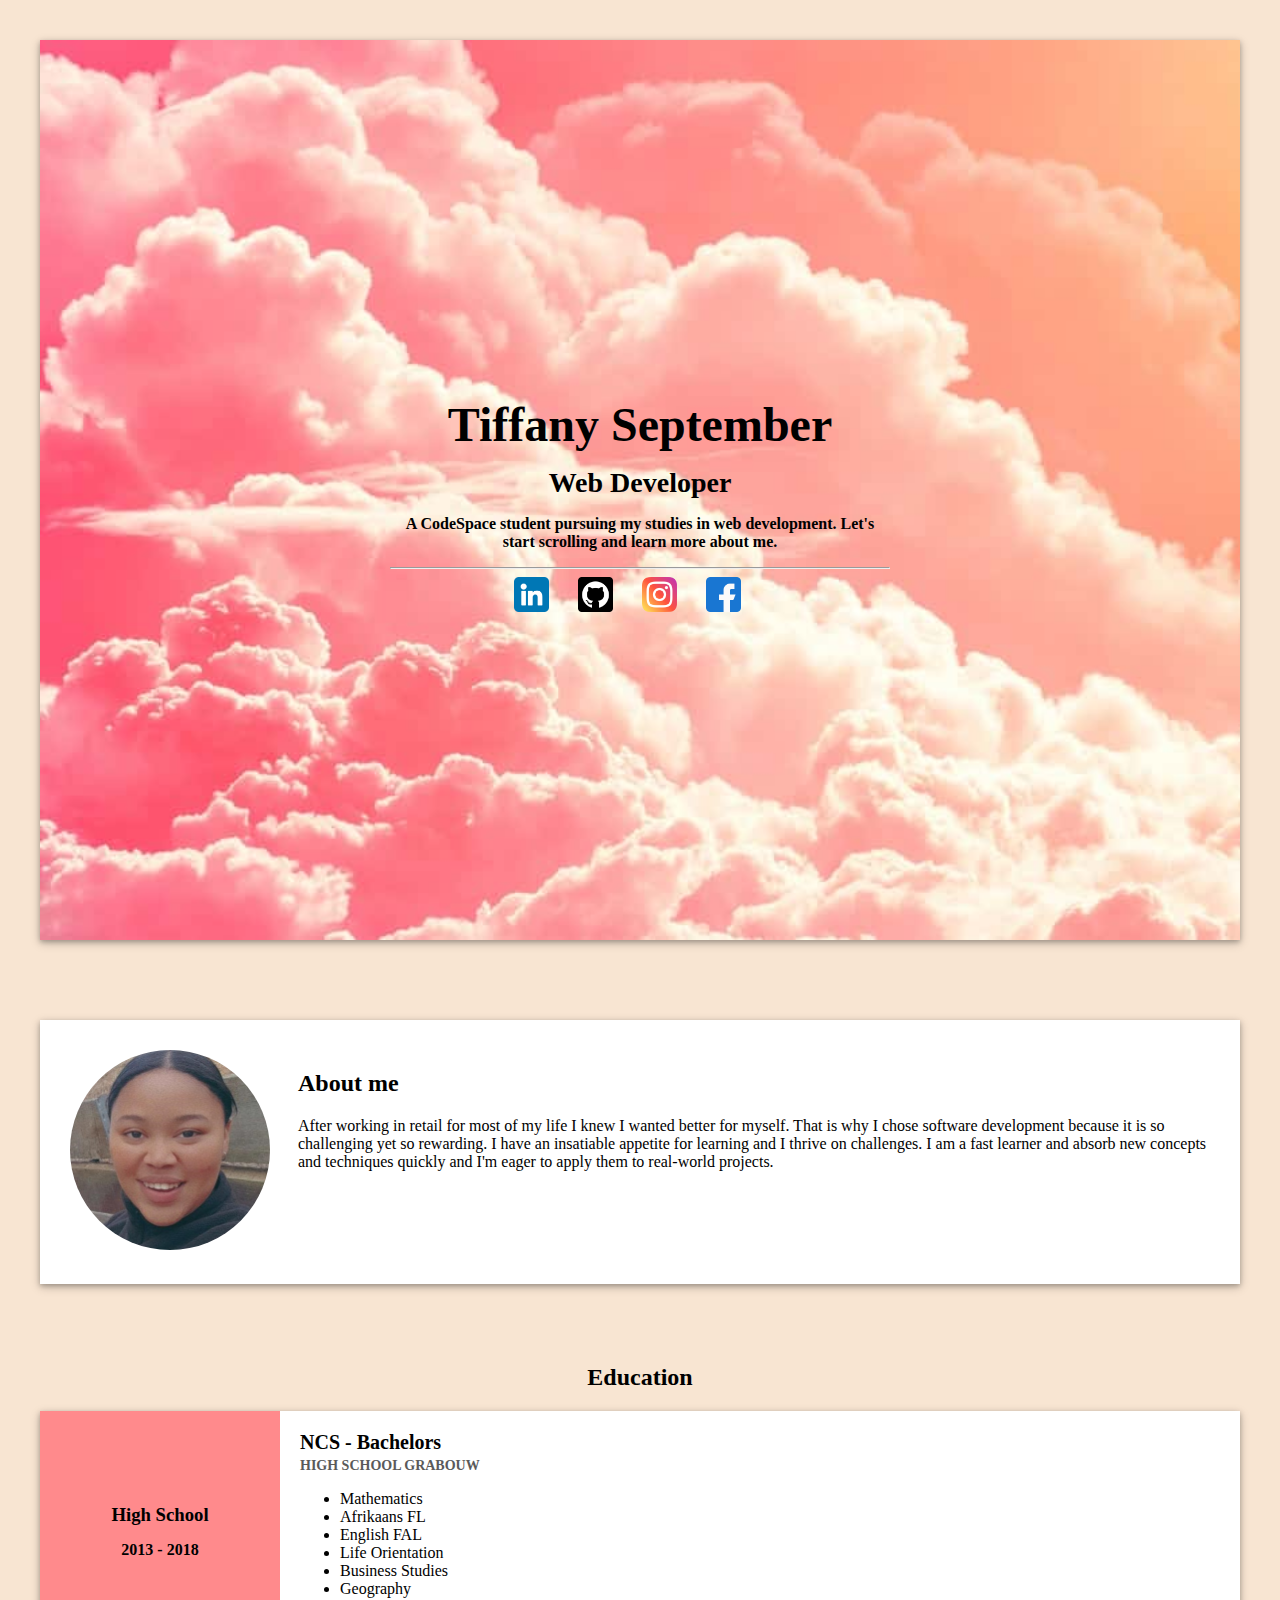
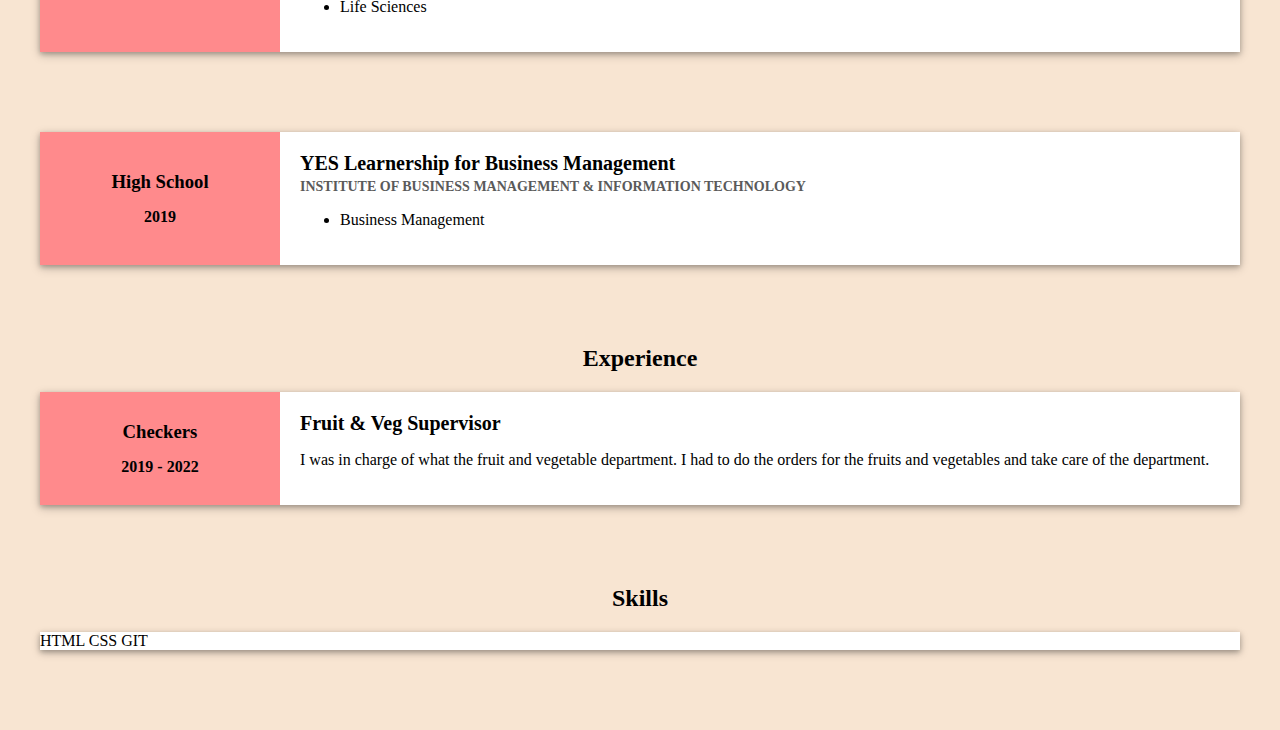
==== index.html @ c4542e47 "capstone.resume" ====
<!DOCTYPE html>
<html lang="en">
  <head>
    <meta charset="UTF-8" />
    <meta name="viewport" content="width=device-width, initial-scale=1.0" />
    <link rel="stylesheet" href="css/stylesheet.css" />
    <title>Resume</title>
  </head>
  <body>
    <header class="hero shadow">
      <div class="hero-text">
        <h1>Tiffany September</h1>
        <h3>Web Developer</h3>
        <p>
          A CodeSpace student pursuing my studies in web development. Let's
          start scrolling and learn more about me.
        </p>
        <hr />
      </div>
      <div class="social-links">
        <a
          href="https://www.linkedin.com/in/tiffany-september-a48616234/"
          target="_blank "
        >
          <img src="images/linkedin.png" alt="linkedin" />
        </a>
        <a href="https://github.com/TiffanySeptember/" target="_blank ">
          <img src="images/github.png" alt="github" />
        </a>
        <a href="https://instagram.com/_thee_snowcat420_" target="_blank ">
          <img src="images/instagram.png" alt="instagram" />
        </a>
        <a href="https://facebook.com/tiffany.september.169/" target="_blank ">
          <img src="images/facebook.png" alt="facebook" />
        </a>
      </div>
    </header>
    <section>
      <article class="about-me">
        <div class="content-wrapper shadow">
          <div class="about-image">
            <img
              src="images/IMG_1.jpg"
              alt="profile-image"
              class="profile-image"
            />
          </div>
          <div class="about-text">
            <h2>About me</h2>
            <p>
              After working in retail for most of my life I knew I wanted better
              for myself. That is why I chose software development because it is
              so challenging yet so rewarding. I have an insatiable appetite for
              learning and I thrive on challenges. I am a fast learner and
              absorb new concepts and techniques quickly and I'm eager to apply
              them to real-world projects.
            </p>
          </div>
        </div>
      </article>
      <article class="education">
        <h2>Education</h2>
        <div class="content-wrapper shadow">
          <div class="content-header">
            <h3>High School</h3>
            <h4>2013 - 2018</h4>
          </div>
          <div class="content-details">
            <h3>NCS - Bachelors</h3>
            <h4>High School Grabouw</h4>

            <ul>
              <li>Mathematics</li>
              <li>Afrikaans FL</li>
              <li>English FAL</li>
              <li>Life Orientation</li>
              <li>Business Studies</li>
              <li>Geography</li>
              <li>Life Sciences</li>
            </ul>
          </div>
        </div>
        <div class="content-wrapper shadow">
          <div class="content-header">
            <h3>High School</h3>
            <h4>2019</h4>
          </div>
          <div class="content-details">
            <h3>YES Learnership for Business Management</h3>
            <h4>Institute of Business Management & Information Technology</h4>

            <ul>
              <li>Business Management</li>
            </ul>
          </div>
        </div>
      </article>
      <article class="experience">
        <h2>Experience</h2>
        <div class="content-wrapper shadow">
          <div class="content-header">
            <h3>Checkers</h3>
            <h4>2019 - 2022</h4>
          </div>
          <div class="content-details">
            <h3>Fruit & Veg Supervisor</h3>

            <p>
              I was in charge of what the fruit and vegetable department. I had
              to do the orders for the fruits and vegetables and take care of
              the department.
            </p>
          </div>
        </div>
      </article>
      <article class="skills">
        <h2>Skills</h2>
        <div class="content-wrapper shadow">
          <div class="skills">HTML CSS GIT</div>
        </div>
      </article>
    </section>
  </body>
</html>
---- css/stylesheet.css ----
body {
  margin: 40px;
  background-color: #f8e5d2;
}

.hero {
  background-image: url(../images/bgimage.jpg);
  display: flex;
  justify-content: center;
  align-items: center;
  background-color: #f8e5d2;
  height: 100vh;
  background-size: cover;
  flex-direction: column;
}

.shadow {
  box-shadow: 0 2px 5px 0 rgba(0, 0, 0, 0.25), 0 3px 10px 0 rgba(0, 0, 0, 0.2);
}

.hero-text {
  text-align: center;
  max-width: 500px;
}

.hero-text h1 {
  font-size: 48px;
  margin-bottom: 0px;
  font-family: Georgia, "Times New Roman", Times, serif;
}

.hero-text h3 {
  margin: 15px 0;
  font-size: 28px;
}

.hero-text p {
  font-weight: bolder;
}

.social-links {
  text-align: center;
}

.social-links a {
  margin-right: 25px;
  font-weight: bold;
  text-decoration: none;
}

.social-links img {
  width: 35px;
}

section {
  margin-top: 80px;
}

.content-wrapper {
  background-color: white;
  display: grid;
  grid-template-columns: 1fr 4fr;
  margin-bottom: 80px;
}

.about-me .content-wrapper {
  padding: 30px;
}

.profile-image {
  width: 200px;
  border-radius: 50%;
}

article > h2 {
  text-align: center;
}

.content-header {
  display: flex;
  justify-content: center;
  align-items: center;
  background-color: #ff8a8c;
  flex-direction: column;
  gap: 15px;
}

.content-details {
    padding: 20px;
}

h3,h4 {
    margin: 0;
}

.content-details h3 {
    font-size: 20px;
    margin-bottom: 4px;
}

.content-details h4 {
    font-size: 14px;
    color: #5A5A5A;
    text-transform: uppercase;
}
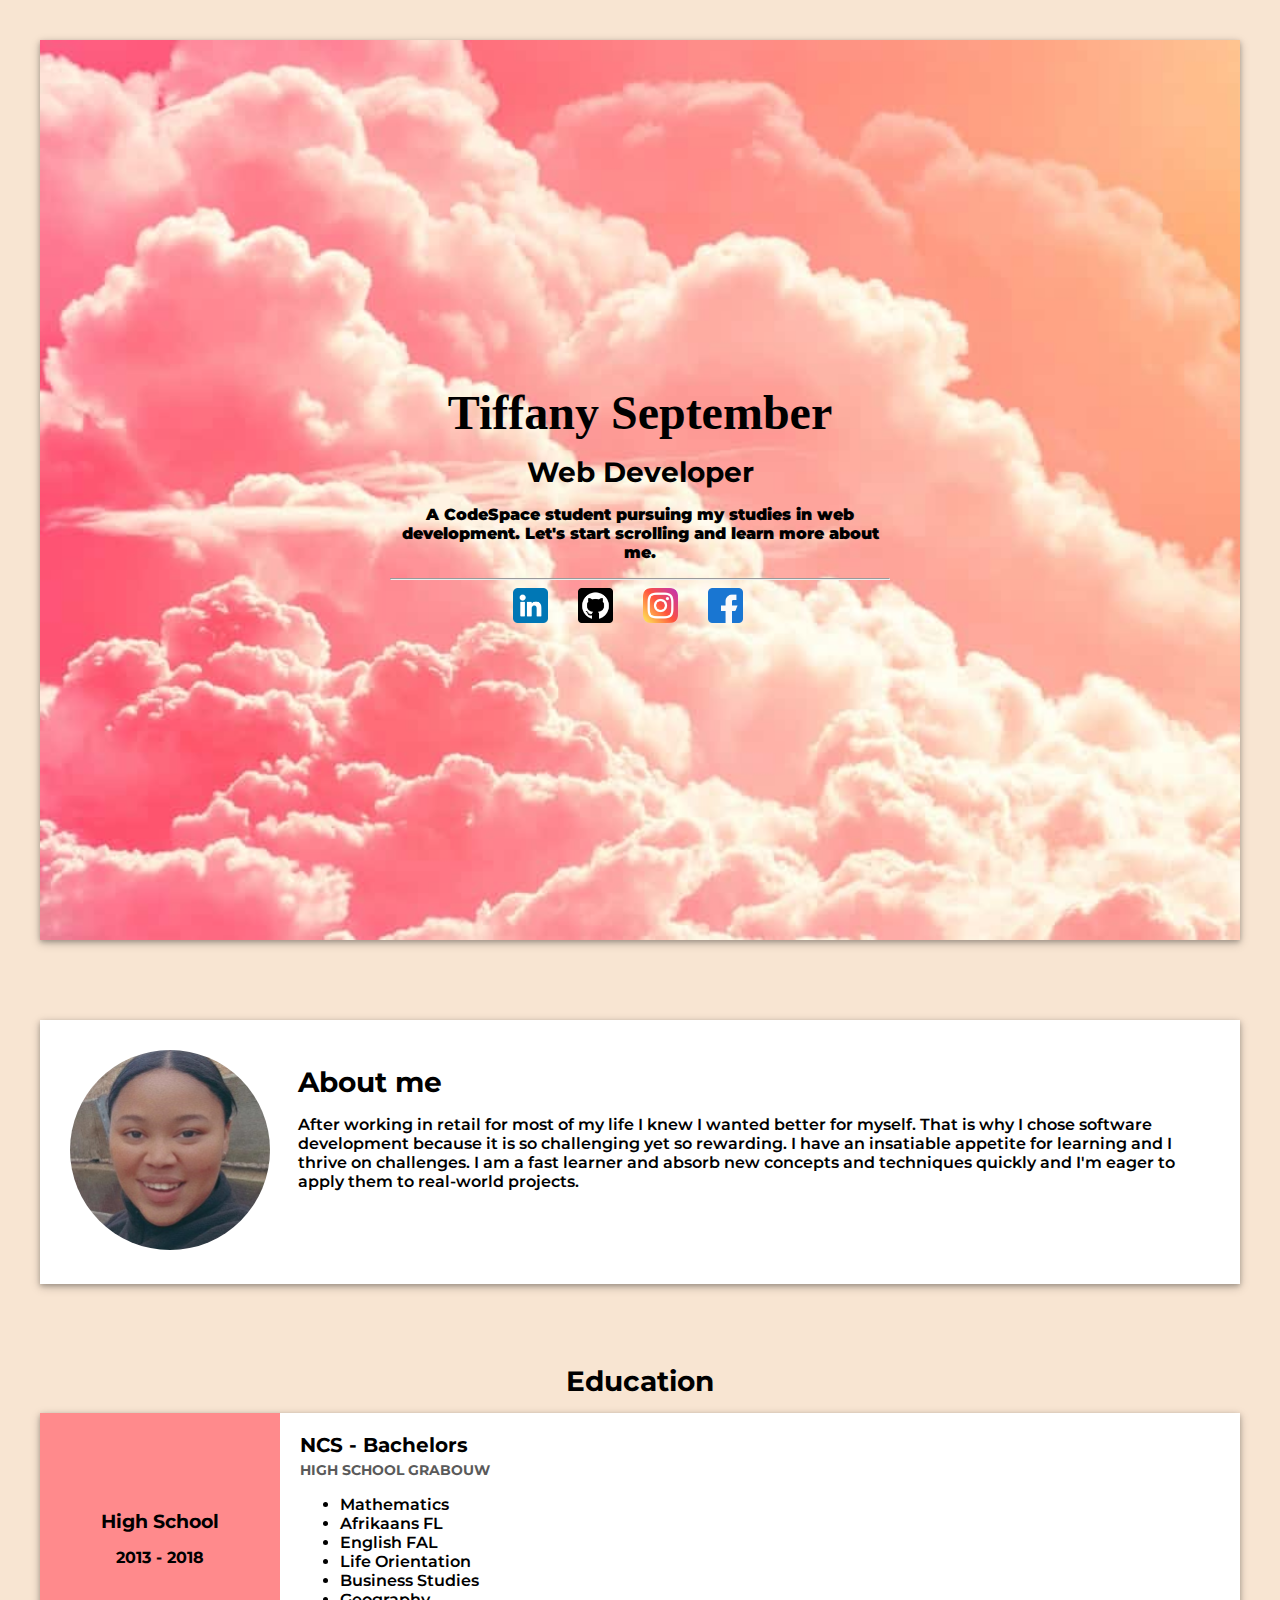
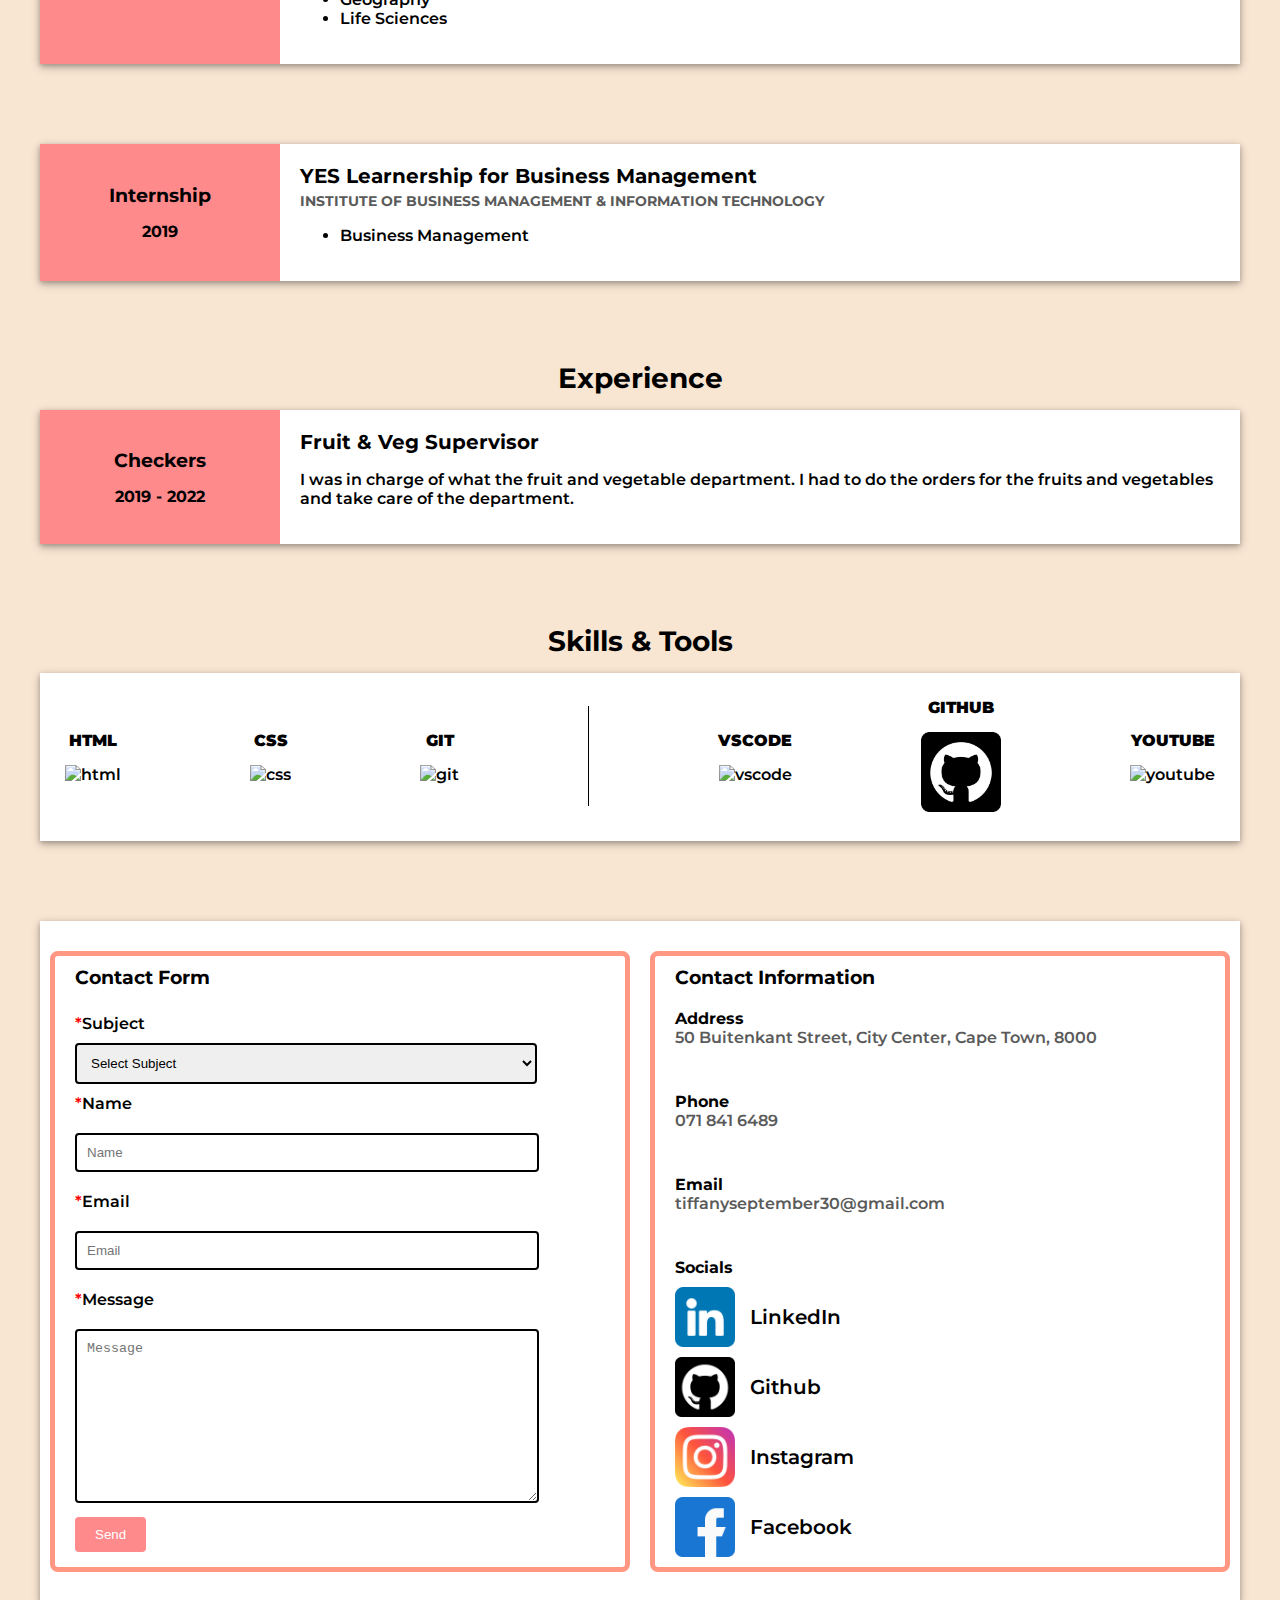
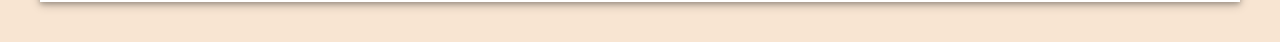
==== commit d13412fb: "fixed my education time line" ====
--- a/index.html
+++ b/index.html
@@ -4,13 +4,17 @@
     <meta charset="UTF-8" />
     <meta name="viewport" content="width=device-width, initial-scale=1.0" />
     <link rel="stylesheet" href="css/stylesheet.css" />
-    <title>Resume</title>
+    <link
+      href="https://fonts.googleapis.com/css2?family=Montserrat:ital,wght@0,400;0,500;0,600;0,700;0,800;0,900;1,400;1,500;1,600;1,700;1,800;1,900"
+      rel="stylesheet"
+    />
+    <title>Tiffany September Digital Resume</title>
   </head>
   <body>
     <header class="hero shadow">
       <div class="hero-text">
         <h1>Tiffany September</h1>
-        <h3>Web Developer</h3>
+        <h2>Web Developer</h2>
         <p>
           A CodeSpace student pursuing my studies in web development. Let's
           start scrolling and learn more about me.
@@ -82,13 +86,12 @@
         </div>
         <div class="content-wrapper shadow">
           <div class="content-header">
-            <h3>High School</h3>
+            <h3>Internship</h3>
             <h4>2019</h4>
           </div>
           <div class="content-details">
             <h3>YES Learnership for Business Management</h3>
             <h4>Institute of Business Management & Information Technology</h4>
-
             <ul>
               <li>Business Management</li>
             </ul>
@@ -114,11 +117,130 @@
         </div>
       </article>
       <article class="skills">
-        <h2>Skills</h2>
-        <div class="content-wrapper shadow">
-          <div class="skills">HTML CSS GIT</div>
+        <h2>Skills & Tools</h2>
+        <div class="skills-wrapper shadow">
+          <div class="skill">
+            <div class="skill-text">HTML</div>
+            <div class="skill-image">
+              <img src="images/html5.png" alt="html" />
+            </div>
+          </div>
+          <div class="skill">
+            <div class="skill-text">CSS</div>
+            <div class="skill-image">
+              <img src="images/css-3.png" alt="css" />
+            </div>
+          </div>
+          <div class="skill">
+            <div class="skill-text">GIT</div>
+            <div class="skill-image">
+              <img src="images/git.png" alt="git" />
+            </div>
+          </div>
+          <div class="vertical-line">
+            <hr />
+          </div>
+          <div class="skill">
+            <div class="skill-text">VSCODE</div>
+            <div class="skill-image">
+              <img
+                src="images/visual_studio_code_icon_191771.png"
+                alt="vscode"
+              />
+            </div>
+          </div>
+          <div class="skill">
+            <div class="skill-text">GITHUB</div>
+            <div class="skill-image">
+              <img src="images/github.png" alt="github" />
+            </div>
+          </div>
+          <div class="skill">
+            <div class="skill-text">YOUTUBE</div>
+            <div class="skill-image">
+              <img src="images/youtube.png" alt="youtube" />
+            </div>
+          </div>
         </div>
       </article>
     </section>
+    <footer class="contact-wrapper shadow">
+      <div class="contact">
+        <div class="contact-form">
+          <h3>Contact Form</h3>
+          <form
+            action="https://formsubmit.co/6cd1c80fed70b71c298b70a1aa83836c"
+            method="post"
+          >
+            <label for="subject"><span>*</span>Subject</label>
+            <select name="subject" required>
+              <option value="" selected disabled>Select Subject</option>
+              <option value="General Inquiry">General Inquiry</option>
+              <option value="Support">Support</option>
+              <option value="Sales">Sales</option>
+              <option value="Feedback">Feedback</option>
+            </select>
+            <label for="name"><span>*</span>Name</label>
+            <input type="text" name="name" placeholder="Name" required />
+            <label for="email"><span>*</span>Email</label>
+            <input type="email" name="email" placeholder="Email" required />
+            <label for="message"><span>*</span>Message</label>
+            <textarea name="message" placeholder="Message" required></textarea>
+            <input
+              type="hidden"
+              name="_next"
+              value="http://127.0.0.1:5500/thank-you.html"
+            />
+            <input type="hidden" name="_captcha" value="false" />
+            <button type="submit">Send</button>
+          </form>
+        </div>
+        <div class="contact-details">
+          <h3>Contact Information</h3>
+          <div class="details">
+            <div>
+              <h4>Address</h4>
+              <p>50 Buitenkant Street, City Center, Cape Town, 8000</p>
+            </div>
+            <div>
+              <h4>Phone</h4>
+              <p>071 841 6489</p>
+            </div>
+            <div>
+              <h4>Email</h4>
+              <p>tiffanyseptember30@gmail.com</p>
+            </div>
+            <div class="socials">
+              <h4>Socials</h4>
+              <a
+                href="https://www.linkedin.com/in/tiffany-september-a48616234/"
+                target="_blank "
+              >
+                <img src="images/linkedin.png" alt="linkedin" />
+                LinkedIn
+              </a>
+              <a href="https://github.com/TiffanySeptember/" target="_blank ">
+                <img src="images/github.png" alt="github" />
+                Github
+              </a>
+              <a
+                href="https://instagram.com/_thee_snowcat420_"
+                target="_blank "
+              >
+                <img src="images/instagram.png" alt="instagram" />
+                Instagram
+              </a>
+              <a
+                href="https://facebook.com/tiffany.september.169/"
+                target="_blank "
+              >
+                <img src="images/facebook.png" alt="facebook" />
+                Facebook
+              </a>
+            </div>
+          </div>
+        </div>
+      </div>
+    </footer>
   </body>
 </html>
--- a/css/stylesheet.css
+++ b/css/stylesheet.css
@@ -1,6 +1,8 @@
 body {
   margin: 40px;
   background-color: #f8e5d2;
+  font-family: "Montserrat", sans-serif;
+  font-weight: 600;
 }
 
 .hero {
@@ -29,7 +31,7 @@
   font-family: Georgia, "Times New Roman", Times, serif;
 }
 
-.hero-text h3 {
+h2 {
   margin: 15px 0;
   font-size: 28px;
 }
@@ -86,20 +88,263 @@
 }
 
 .content-details {
+  padding: 20px;
+}
+
+h3,
+h4 {
+  margin: 0;
+}
+
+.content-details h3 {
+  font-size: 20px;
+  margin-bottom: 4px;
+}
+
+.content-details h4 {
+  font-size: 14px;
+  color: #5a5a5a;
+  text-transform: uppercase;
+}
+
+.skills-wrapper {
+  display: flex;
+  justify-content: space-between;
+  flex-wrap: wrap;
+  background-color: white;
+  padding: 25px;
+  margin-bottom: 80px;
+}
+
+.skill {
+  display: flex;
+  flex-direction: column;
+  justify-content: center;
+  align-items: center;
+  gap: 15px;
+}
+
+.skill-image img {
+  width: 80px;
+}
+
+.skill-text {
+  font-weight: 900;
+}
+
+.vertical-line hr {
+  border: none;
+  border-left: 1px solid black;
+  height: 100px;
+}
+
+.skill-image img:hover {
+  animation-name: animatedSquare;
+  animation-duration: 4s;
+  animation-iteration-count: infinite;
+}
+
+@keyframes animatedSquare {
+  0% {
+    transform: rotate3d(0, 0, 1, 0deg);
+  }
+  100% {
+    transform: rotate3d(0, 0, 1, 360deg);
+  }
+}
+
+.contact-wrapper {
+  background-color: white;
+  padding: 30px 10px;
+}
+
+.contact-wrapper h3 {
+  margin-left: 10px;
+}
+
+.contact {
+  display: grid;
+  grid-template-columns: 1fr 1fr;
+  gap: 20px;
+}
+
+.contact-form {
+  display: grid;
+  gap: 10px;
+}
+
+.contact-form label {
+  display: block;
+  margin: 10px;
+}
+
+.contact-form input,
+.contact-form textarea {
+  width: 80%;
+  padding: 10px;
+  border: 2px solid #000;
+  border-radius: 4px;
+  margin: 10px;
+}
+
+.contact-form textarea {
+  height: 150px;
+}
+
+.contact-form span {
+  color: red;
+}
+
+.contact-form select {
+  margin-left: 10px;
+  width: 84%;
+  padding: 10px;
+  border: 2px solid #000;
+  border-radius: 4px;
+}
+
+.contact-form button {
+  margin-left: 10px;
+  padding: 10px 20px;
+  background-color: #ff8a8c;
+  color: #fff;
+  border: none;
+  border-radius: 4px;
+  cursor: pointer;
+}
+
+.contact-form button:hover {
+  background-color: #f85c5f;
+}
+
+.contact-form,
+.contact-details {
+  border: 5px solid #ff9782;
+  border-radius: 8px;
+  padding: 10px;
+}
+
+.details {
+  display: flex;
+  flex-direction: column;
+  gap: 45px;
+  margin-top: 20px;
+  margin-left: 10px;
+}
+
+.details p {
+  margin: 0;
+  color: #5a5a5a;
+}
+
+.socials {
+  display: grid;
+  gap: 10px;
+}
+
+.socials a {
+  text-decoration: none;
+  display: flex;
+  align-items: center;
+  color: #000;
+  gap: 15px;
+  font-size: 20px;
+}
+
+.socials img {
+  width: 60px;
+}
+
+
+@media only screen and (max-width: 600px) {
+  body {
+    margin: 10px;
+  }
+
+  .hero-text h1 {
+    font-size: 32px;
+  }
+
+  h2 {
+    font-size: 24px;
+    text-align: center;
+  }
+
+  p {
+    text-align: center;
+  }
+
+  .content-wrapper {
+    grid-template-columns: 1fr;
+  }
+
+  .content-header {
+    padding: 10px 0;
+  }
+
+  .profile-image {
+    width: 150px;
+    display: block;
+    margin: 0 auto;
+  }
+
+  .skills-wrapper {
+    padding: 15px;
+    display: grid;
+    grid-template-columns: 1fr 1fr 1fr;
+    gap: 25px;
+  }
+
+  .vertical-line {
+    display: none;
+  }
+
+  .details p {
+    text-align: left;
+  }
+
+  .contact {
+    grid-template-columns: 1fr;
+  }
+
+  .contact-form select {
+    width: 87%;
+  }
+
+  
+
+  .socials img {
+    width: 40px;
+  }
+}
+
+/* Tablet devices */
+@media only screen and (min-width: 601px) and (max-width: 1024px) {
+  body {
+    margin: 30px;
+  }
+
+  .hero-text h1 {
+    font-size: 40px;
+  }
+
+  h2 {
+    font-size: 26px;
+  }
+
+  .content-wrapper {
+    grid-template-columns: 1fr 2fr;
+  }
+
+  .profile-image {
+    width: 180px;
+  }
+
+  .skills-wrapper {
     padding: 20px;
-}
-
-h3,h4 {
-    margin: 0;
-}
-
-.content-details h3 {
-    font-size: 20px;
-    margin-bottom: 4px;
-}
-
-.content-details h4 {
-    font-size: 14px;
-    color: #5A5A5A;
-    text-transform: uppercase;
-}
+  }
+
+  .contact-form select {
+    width: 88%;
+  }
+}
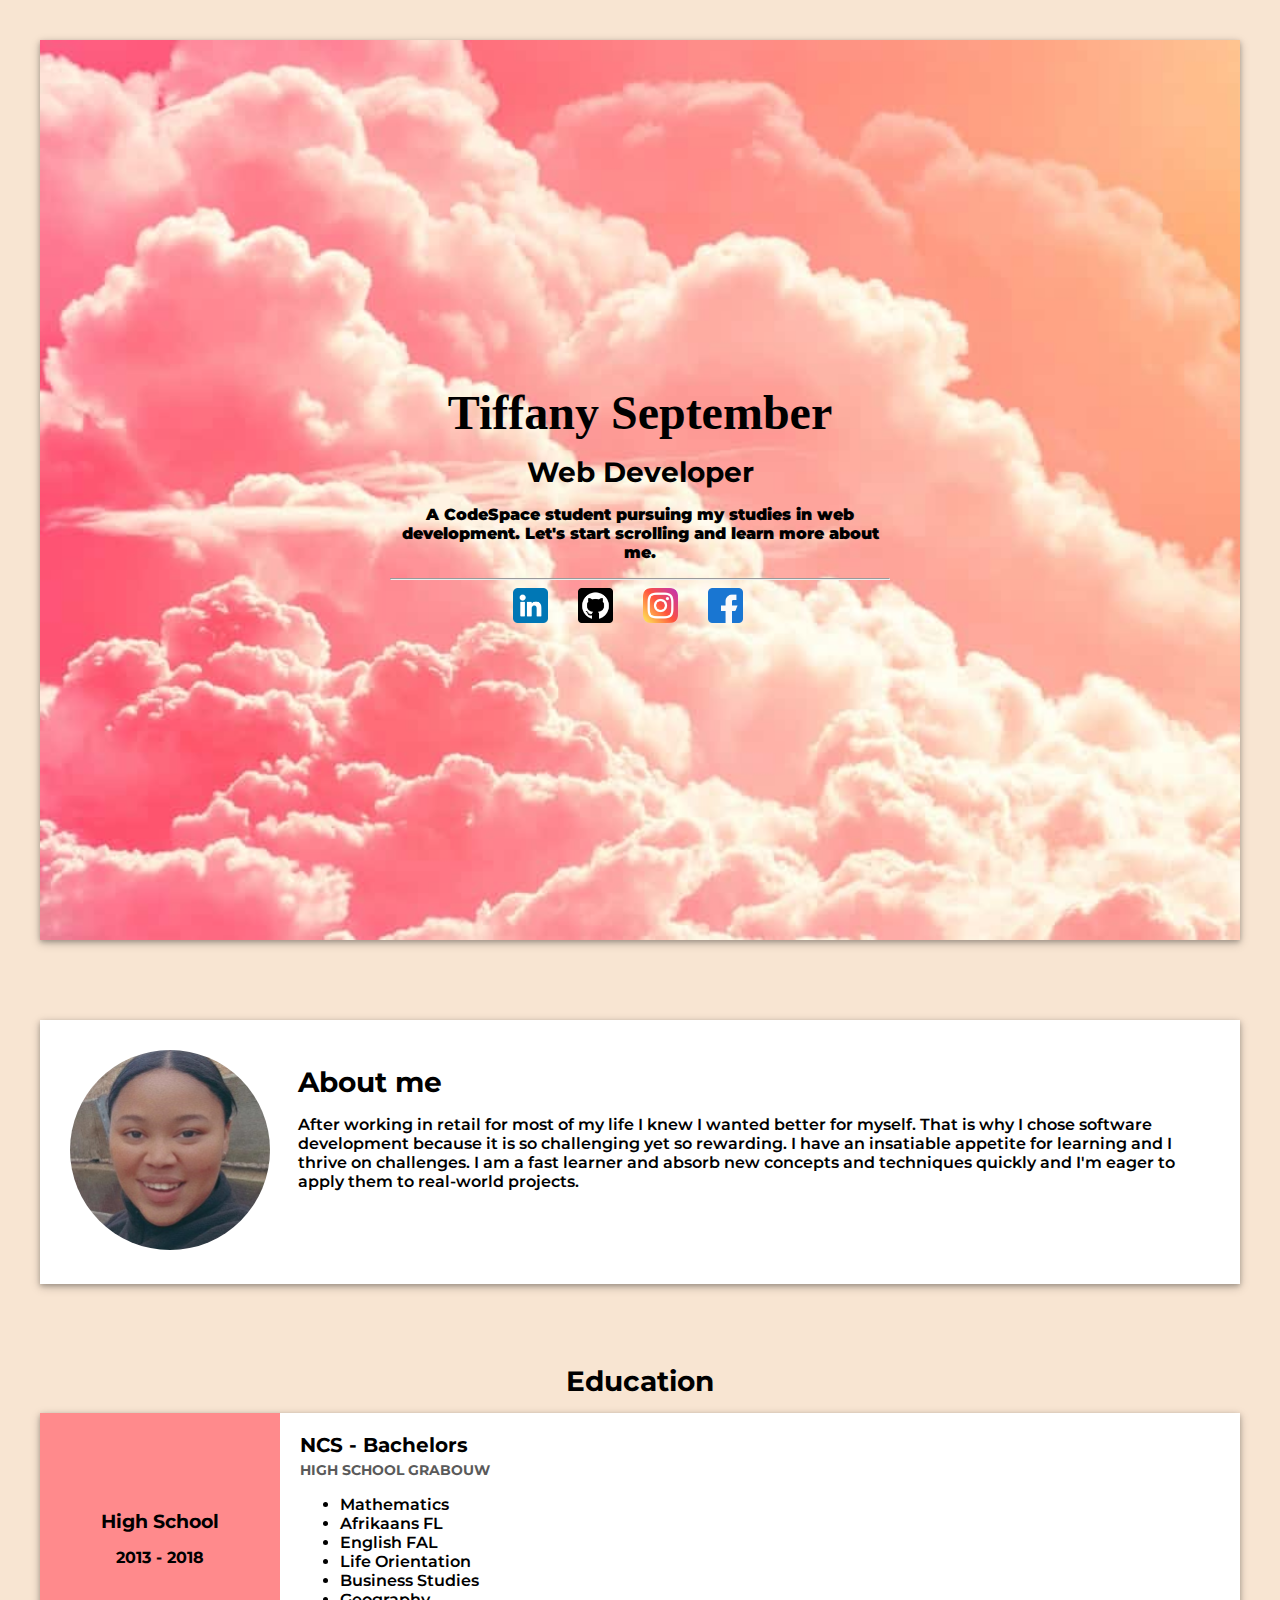
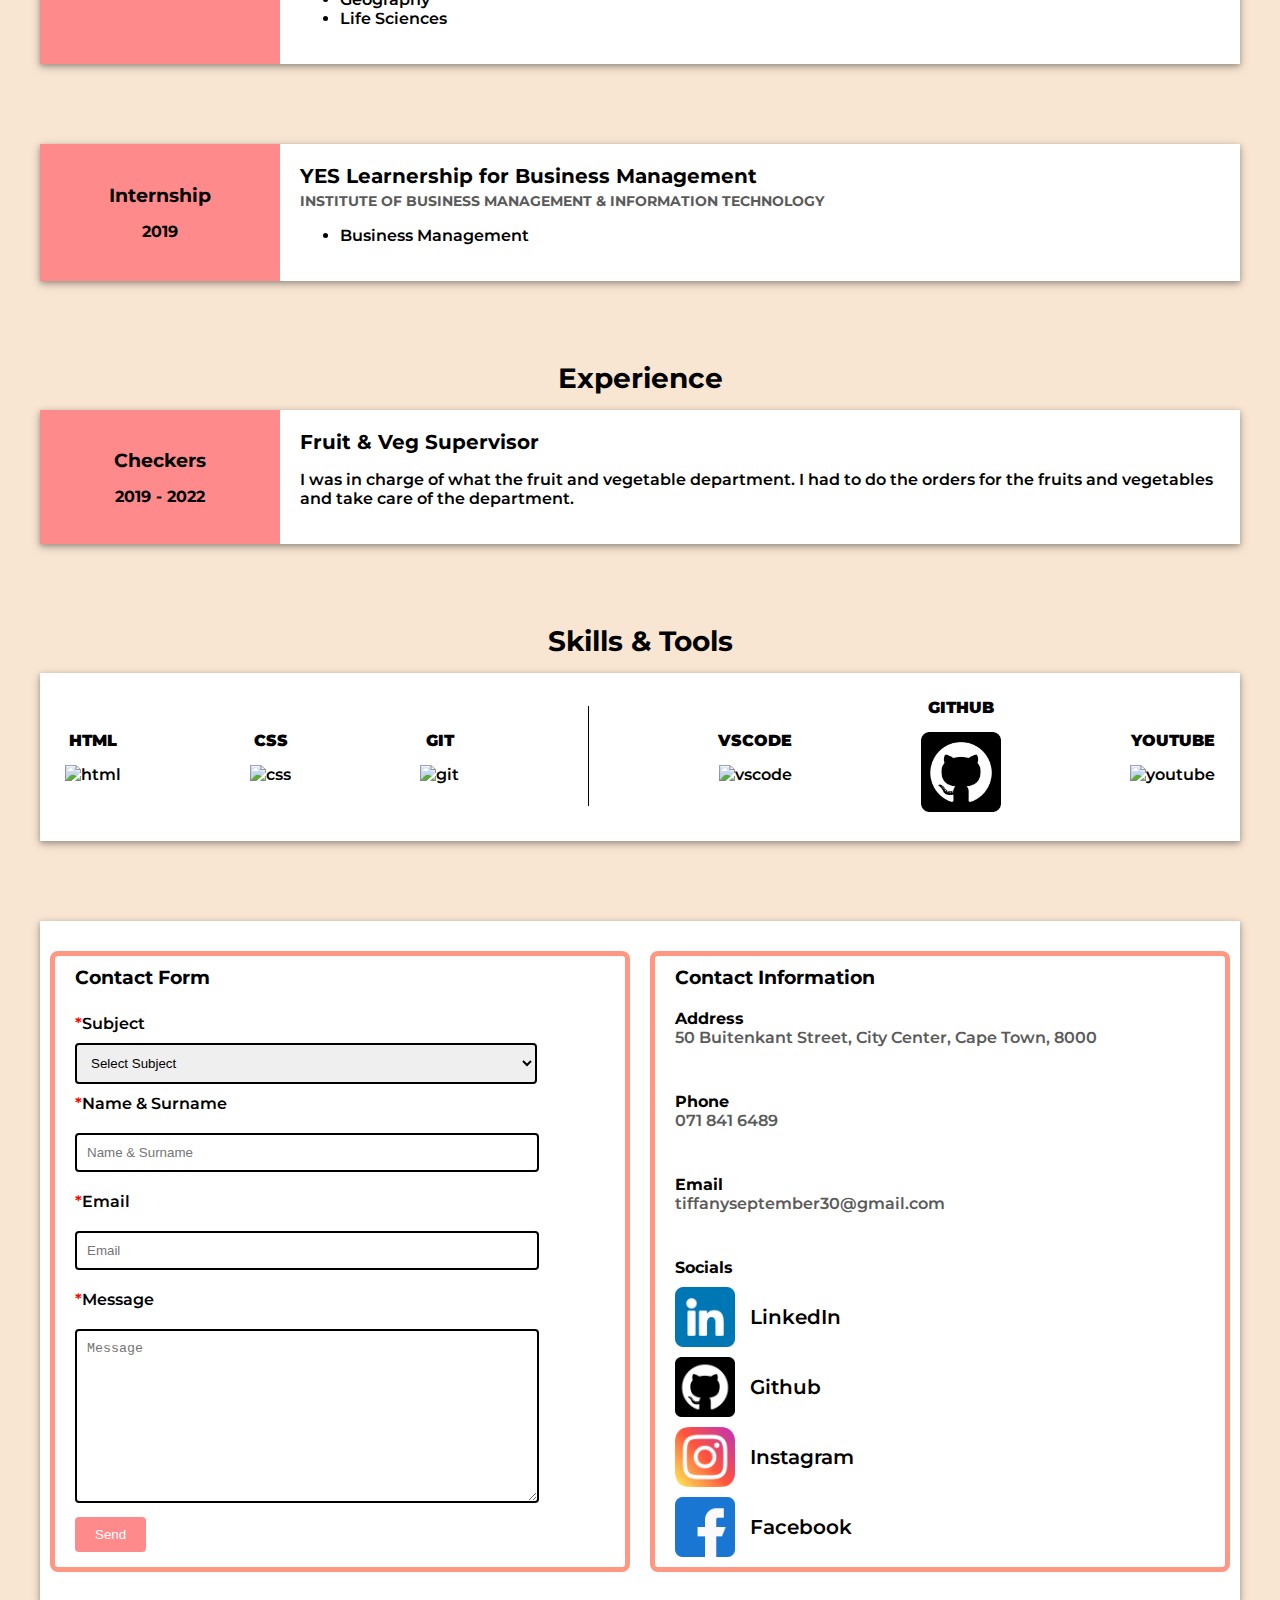
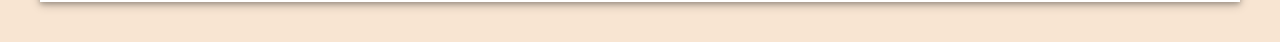
==== commit 61b6ff85: "inserted full name to contact details" ====
--- a/index.html
+++ b/index.html
@@ -180,8 +180,13 @@
               <option value="Sales">Sales</option>
               <option value="Feedback">Feedback</option>
             </select>
-            <label for="name"><span>*</span>Name</label>
-            <input type="text" name="name" placeholder="Name" required />
+            <label for="name & surname"><span>*</span>Name & Surname</label>
+            <input
+              type="text"
+              name="name & surname"
+              placeholder="Name & Surname"
+              required
+            />
             <label for="email"><span>*</span>Email</label>
             <input type="email" name="email" placeholder="Email" required />
             <label for="message"><span>*</span>Message</label>
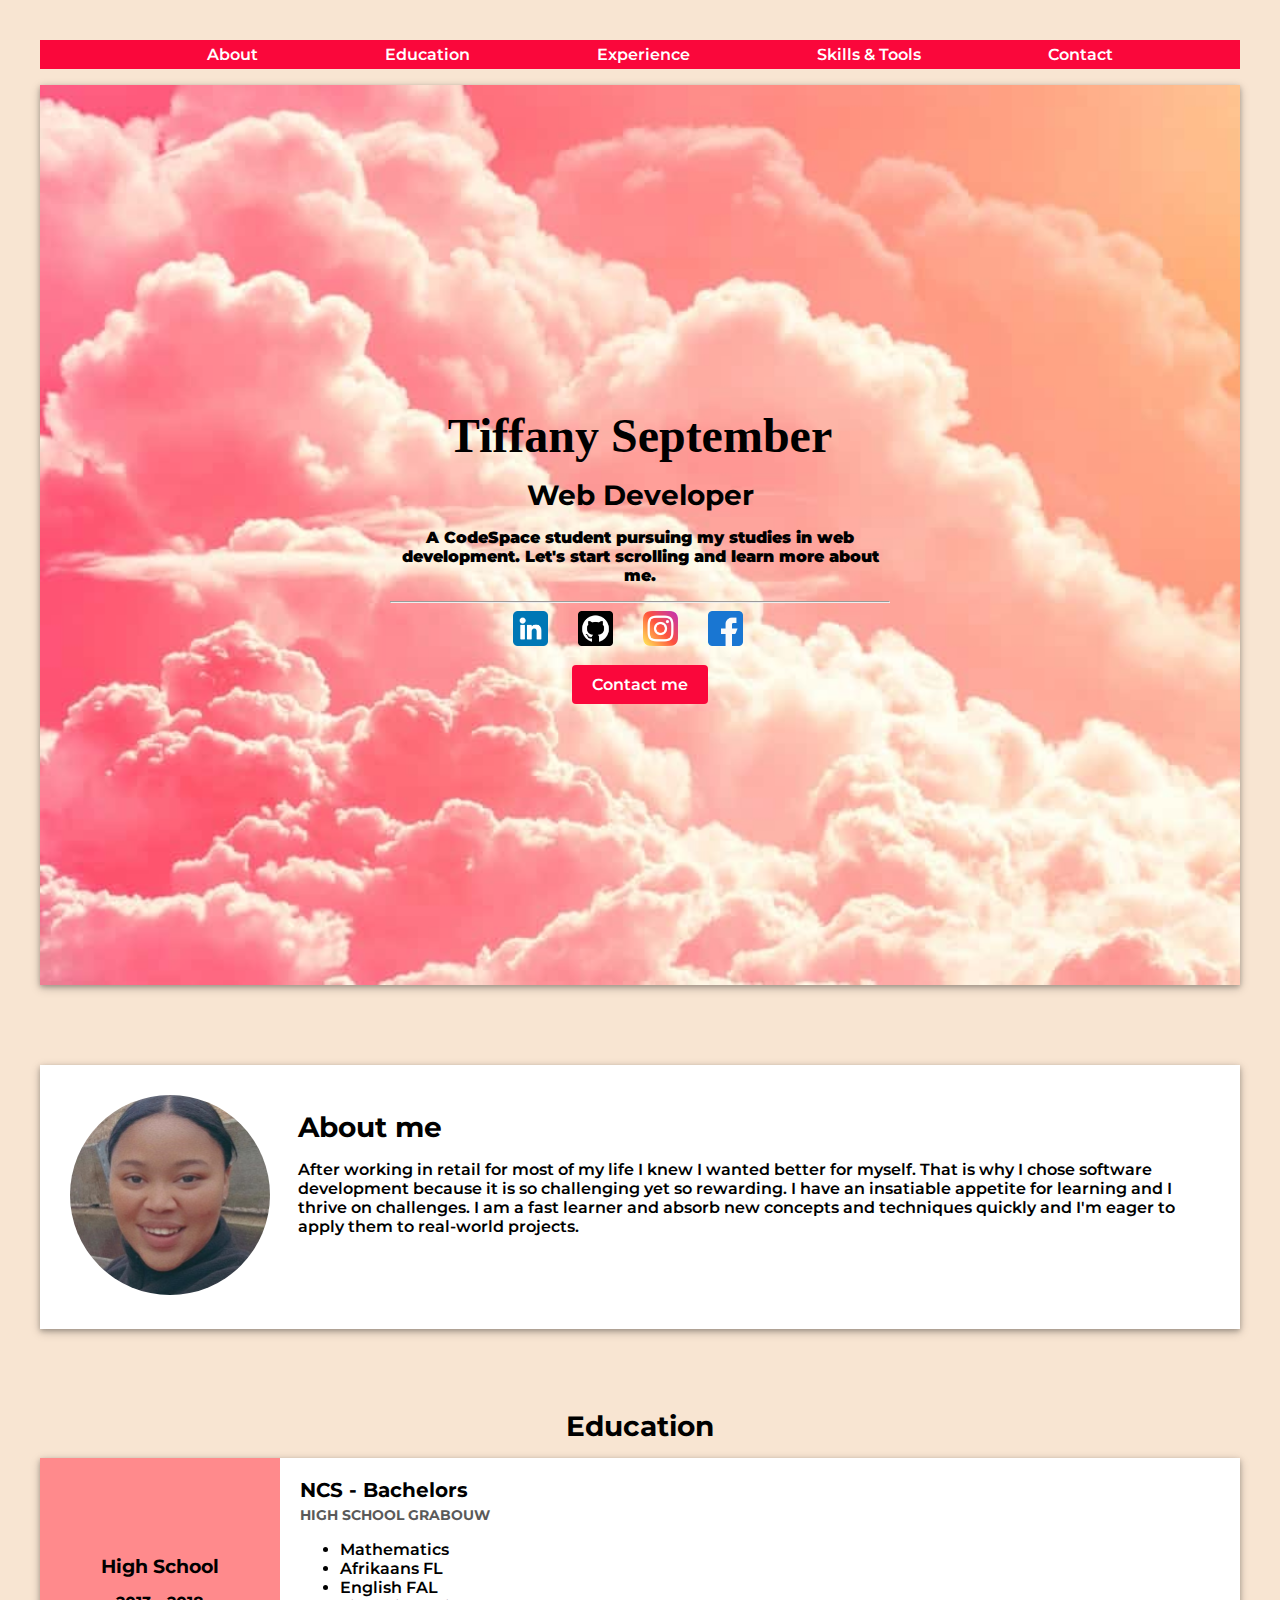
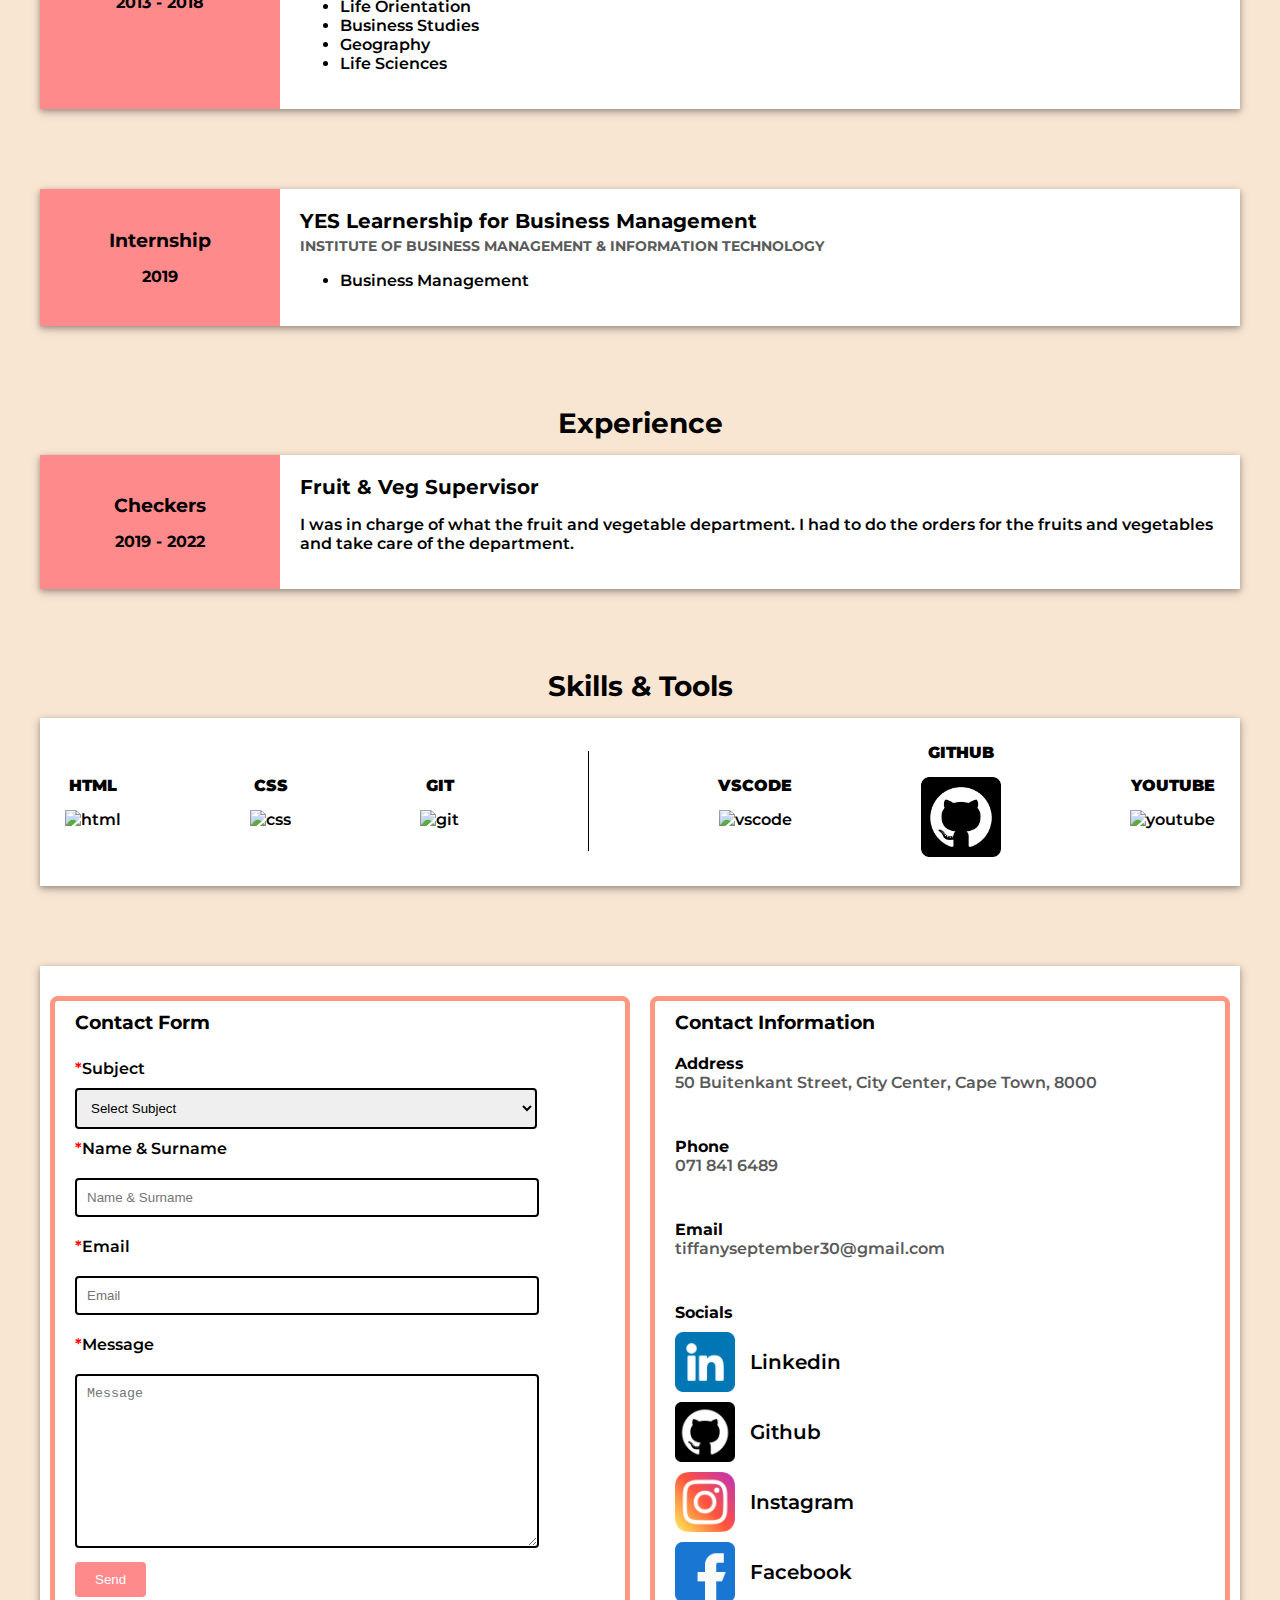
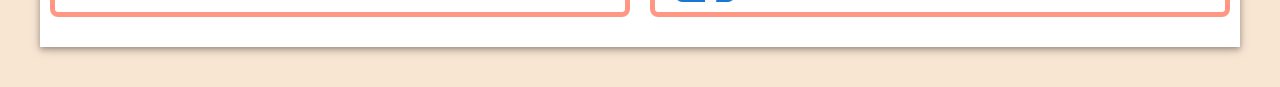
==== commit 4a02bd6f: "added nav bar" ====
--- a/index.html
+++ b/index.html
@@ -11,6 +11,25 @@
     <title>Tiffany September Digital Resume</title>
   </head>
   <body>
+    <nav>
+      <ul>
+        <li>
+          <a href="#about">About</a>
+        </li>
+        <li>
+          <a href="#education">Education</a>
+        </li>
+        <li>
+          <a href="#experience">Experience</a>
+        </li>
+        <li>
+          <a href="#skills">Skills & Tools</a>
+        </li>
+        <li>
+          <a href="#contact">Contact</a>
+        </li>
+      </ul>
+    </nav>
     <header class="hero shadow">
       <div class="hero-text">
         <h1>Tiffany September</h1>
@@ -38,9 +57,12 @@
           <img src="images/facebook.png" alt="facebook" />
         </a>
       </div>
+      <div class="hero-button">
+        <a href="#contact">Contact me</a>
+      </div>
     </header>
     <section>
-      <article class="about-me">
+      <article id="about">
         <div class="content-wrapper shadow">
           <div class="about-image">
             <img
@@ -62,7 +84,7 @@
           </div>
         </div>
       </article>
-      <article class="education">
+      <article id="education">
         <h2>Education</h2>
         <div class="content-wrapper shadow">
           <div class="content-header">
@@ -98,7 +120,7 @@
           </div>
         </div>
       </article>
-      <article class="experience">
+      <article id="experience">
         <h2>Experience</h2>
         <div class="content-wrapper shadow">
           <div class="content-header">
@@ -116,7 +138,7 @@
           </div>
         </div>
       </article>
-      <article class="skills">
+      <article id="skills">
         <h2>Skills & Tools</h2>
         <div class="skills-wrapper shadow">
           <div class="skill">
@@ -164,8 +186,8 @@
         </div>
       </article>
     </section>
-    <footer class="contact-wrapper shadow">
-      <div class="contact">
+    <footer id="contact" class="shadow">
+      <div class="contact-wrapper">
         <div class="contact-form">
           <h3>Contact Form</h3>
           <form
@@ -222,7 +244,7 @@
                 target="_blank "
               >
                 <img src="images/linkedin.png" alt="linkedin" />
-                LinkedIn
+                Linkedin
               </a>
               <a href="https://github.com/TiffanySeptember/" target="_blank ">
                 <img src="images/github.png" alt="github" />
--- a/css/stylesheet.css
+++ b/css/stylesheet.css
@@ -3,6 +3,28 @@
   background-color: #f8e5d2;
   font-family: "Montserrat", sans-serif;
   font-weight: 600;
+}
+
+nav {
+  position: sticky;
+  top: 0;
+  width: 100%;
+  background-color: #fa073b;
+}
+
+nav ul {
+  display: flex;
+  justify-content: space-evenly;
+}
+
+nav li {
+  list-style: none;
+  padding: 5px 0;
+}
+
+nav a {
+  text-decoration: none;
+  color: white;
 }
 
 .hero {
@@ -40,6 +62,24 @@
   font-weight: bolder;
 }
 
+.hero-button {
+  margin-top: 25px;
+}
+
+.hero-button a {
+  text-decoration: none;
+  padding: 10px 20px;
+  background-color: #fa073b;
+  color: #fff;
+  border: none;
+  border-radius: 4px;
+  cursor: pointer;
+}
+
+.hero-button a:hover {
+  background-color: #f85c5f;
+}
+
 .social-links {
   text-align: center;
 }
@@ -65,7 +105,7 @@
   margin-bottom: 80px;
 }
 
-.about-me .content-wrapper {
+#about .content-wrapper {
   padding: 30px;
 }
 
@@ -153,16 +193,16 @@
   }
 }
 
-.contact-wrapper {
+#contact {
   background-color: white;
   padding: 30px 10px;
 }
 
-.contact-wrapper h3 {
+#contact h3 {
   margin-left: 10px;
 }
 
-.contact {
+.contact-wrapper {
   display: grid;
   grid-template-columns: 1fr 1fr;
   gap: 20px;
@@ -255,7 +295,6 @@
   width: 60px;
 }
 
-
 @media only screen and (max-width: 600px) {
   body {
     margin: 10px;
@@ -303,15 +342,13 @@
     text-align: left;
   }
 
-  .contact {
+  .contact-wrapper {
     grid-template-columns: 1fr;
   }
 
   .contact-form select {
     width: 87%;
   }
-
-  
 
   .socials img {
     width: 40px;
@@ -332,7 +369,7 @@
     font-size: 26px;
   }
 
-  .content-wrapper {
+  #content {
     grid-template-columns: 1fr 2fr;
   }
 
